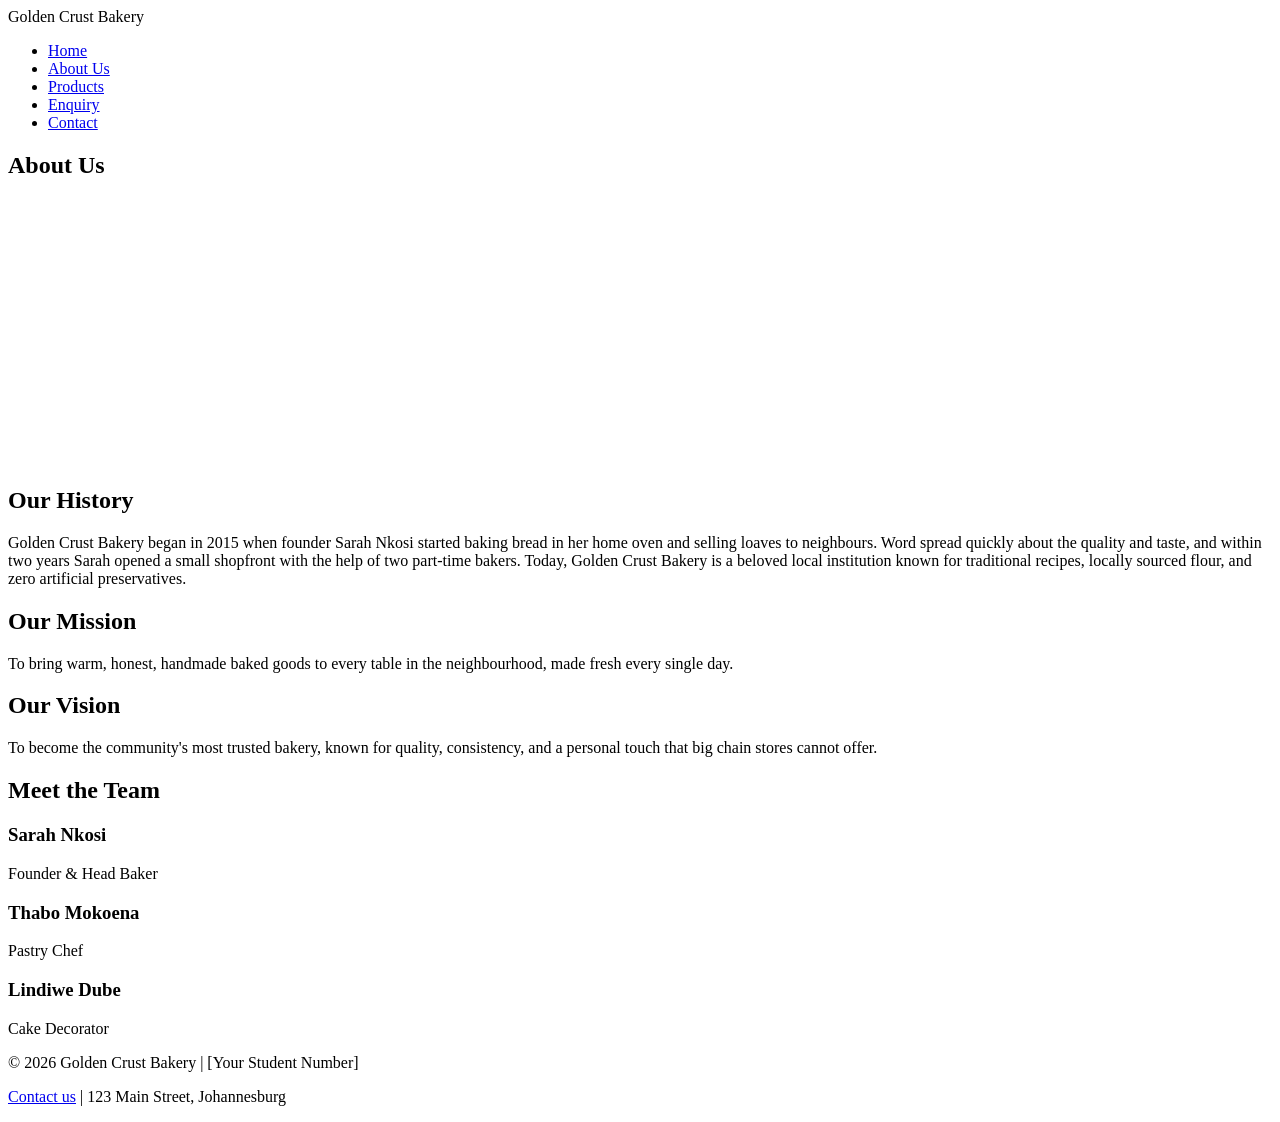
==== about.html @ 194672d9 "Add files via upload" ====
<!DOCTYPE html>
<html lang="en">
<head>
  <meta charset="UTF-8">
  <meta name="viewport" content="width=device-width, initial-scale=1.0">
  <title>Golden Crust Bakery | About Us</title>
  <link rel="stylesheet" href="css/style.css">
</head>
<body>
  <header>
    <nav>
      <div class="logo">Golden Crust Bakery</div>
      <ul>
        <li><a href="index.html">Home</a></li>
        <li><a href="about.html">About Us</a></li>
        <li><a href="products.html">Products</a></li>
        <li><a href="enquiry.html">Enquiry</a></li>
        <li><a href="contact.html">Contact</a></li>
      </ul>
    </nav>
  </header>

  <section class="hero" style="background-image:url('https://images.unsplash.com/photo-1775637659246-a508a5baa4eb?fm=jpg&q=60&w=1600&auto=format&fit=crop'); height:35vh;">
    <div class="hero-content">
      <h1>About Us</h1>
    </div>
  </section>

  <main>
    <section>
      <h2>Our History</h2>
      <p>Golden Crust Bakery began in 2015 when founder Sarah Nkosi started baking bread in her home oven and selling loaves to neighbours. Word spread quickly about the quality and taste, and within two years Sarah opened a small shopfront with the help of two part-time bakers. Today, Golden Crust Bakery is a beloved local institution known for traditional recipes, locally sourced flour, and zero artificial preservatives.</p>
    </section>

    <section>
      <h2>Our Mission</h2>
      <p>To bring warm, honest, handmade baked goods to every table in the neighbourhood, made fresh every single day.</p>
    </section>

    <section>
      <h2>Our Vision</h2>
      <p>To become the community's most trusted bakery, known for quality, consistency, and a personal touch that big chain stores cannot offer.</p>
    </section>

    <section>
      <h2>Meet the Team</h2>
      <div class="grid">
        <div class="card">
          <div class="card-body">
            <h3>Sarah Nkosi</h3>
            <p>Founder &amp; Head Baker</p>
          </div>
        </div>
        <div class="card">
          <div class="card-body">
            <h3>Thabo Mokoena</h3>
            <p>Pastry Chef</p>
          </div>
        </div>
        <div class="card">
          <div class="card-body">
            <h3>Lindiwe Dube</h3>
            <p>Cake Decorator</p>
          </div>
        </div>
      </div>
    </section>
  </main>

  <footer>
    <p>&copy; 2026 Golden Crust Bakery | [Your Student Number]</p>
    <p><a href="contact.html">Contact us</a> | 123 Main Street, Johannesburg</p>
  </footer>

  <script src="js/script.js"></script>
</body>
</html>
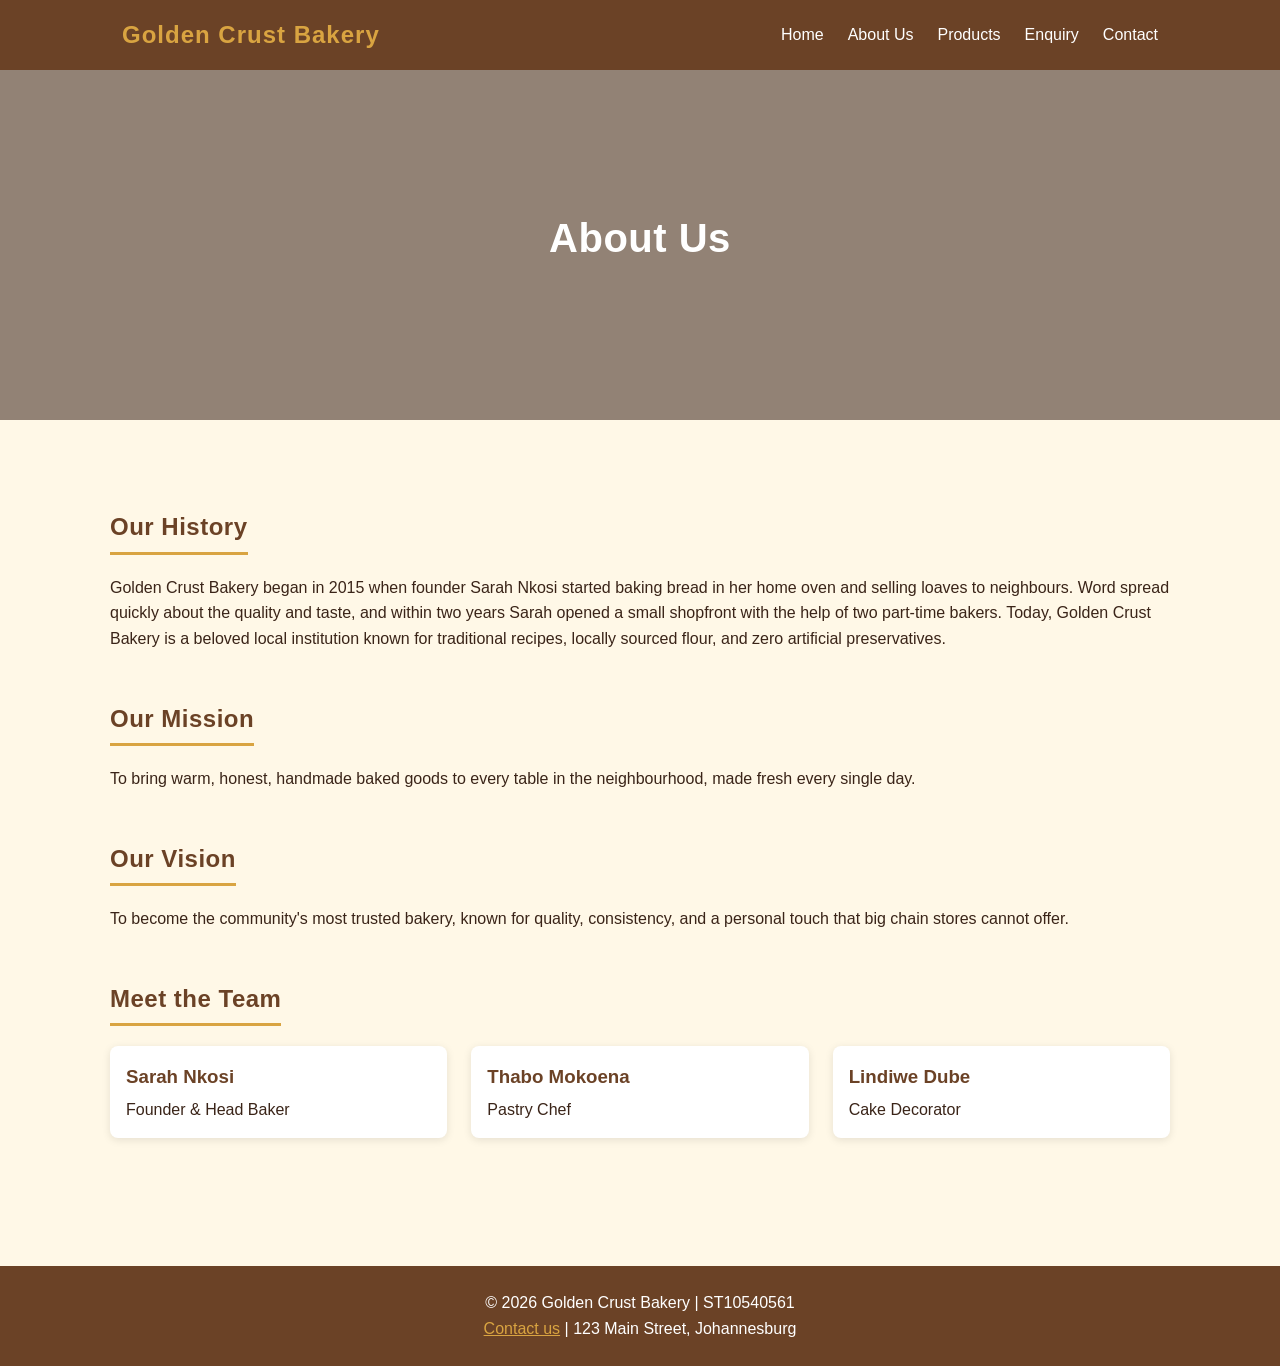
==== commit cc3015ad: "Add student number to about page footer" ====
--- a/about.html
+++ b/about.html
@@ -68,7 +68,7 @@
   </main>
 
   <footer>
-    <p>&copy; 2026 Golden Crust Bakery | [Your Student Number]</p>
+    <p>&copy; 2026 Golden Crust Bakery | ST10540561</p>
     <p><a href="contact.html">Contact us</a> | 123 Main Street, Johannesburg</p>
   </footer>
 
--- a/css/style.css
+++ b/css/style.css
@@ -0,0 +1,196 @@
+/* Golden Crust Bakery - main stylesheet */
+:root {
+  --gold: #d9a441;
+  --brown: #6b4226;
+  --cream: #fff8e7;
+  --dark: #3a2418;
+}
+
+* { box-sizing: border-box; margin: 0; padding: 0; }
+
+body {
+  font-family: 'Segoe UI', Arial, sans-serif;
+  font-size: 1rem;
+  background-color: var(--cream);
+  color: var(--dark);
+  line-height: 1.6;
+}
+
+header {
+  background-color: var(--brown);
+  color: white;
+  position: sticky;
+  top: 0;
+  z-index: 100;
+}
+
+nav {
+  display: flex;
+  justify-content: space-between;
+  align-items: center;
+  padding: 1rem 2rem;
+  max-width: 1100px;
+  margin: 0 auto;
+  flex-wrap: wrap;
+}
+
+.logo {
+  font-size: 1.5rem;
+  font-weight: bold;
+  letter-spacing: 1px;
+  color: var(--gold);
+}
+
+nav ul {
+  list-style: none;
+  display: flex;
+  gap: 1.5rem;
+}
+
+nav a {
+  color: white;
+  text-decoration: none;
+  font-weight: 500;
+}
+
+nav a:hover,
+nav a:focus { color: var(--gold); }
+
+.hero {
+  position: relative;
+  height: 60vh;
+  min-height: 350px;
+  background-size: cover;
+  background-position: center;
+  display: flex;
+  align-items: center;
+  justify-content: center;
+  text-align: center;
+  color: white;
+}
+
+.hero::before {
+  content: "";
+  position: absolute;
+  inset: 0;
+  background: rgba(58, 36, 24, 0.55);
+}
+
+.hero-content { position: relative; z-index: 1; padding: 1.25rem; }
+
+.hero h1 { font-size: 2.5rem; letter-spacing: 0.5px; margin-bottom: 15px; }
+.hero p { font-size: 1.2rem; margin-bottom: 20px; }
+
+.btn {
+  display: inline-block;
+  background-color: var(--gold);
+  color: var(--dark);
+  padding: 0.75rem 1.75rem;
+  border-radius: 4px;
+  text-decoration: none;
+  font-weight: bold;
+  border: 2px solid transparent;
+  cursor: pointer;
+  transition: background-color 0.2s ease;
+}
+
+.btn:hover { background-color: #c8932f; }
+.btn:focus { outline: none; border-color: var(--dark); }
+.btn:active { background-color: var(--brown); color: white; }
+
+main { max-width: 1100px; width: 100%; margin: 0 auto; padding: 2.5rem 1.25rem; }
+
+section { margin-bottom: 3rem; }
+
+h2 {
+  color: var(--brown);
+  border-bottom: 3px solid var(--gold);
+  display: inline-block;
+  padding-bottom: 5px;
+  margin-bottom: 1.25rem;
+  letter-spacing: 0.5px;
+}
+
+.grid {
+  display: grid;
+  grid-template-columns: repeat(auto-fit, minmax(220px, 1fr));
+  gap: 1.5rem;
+}
+
+.card {
+  background: white;
+  border-radius: 8px;
+  overflow: hidden;
+  box-shadow: 0 2px 8px rgba(0,0,0,0.1);
+  transition: box-shadow 0.2s ease;
+}
+
+.card:hover { box-shadow: 0 4px 14px rgba(0,0,0,0.18); }
+
+.card img { width: 100%; height: 180px; object-fit: cover; display: block; }
+.card-body { padding: 1rem; }
+.card-body h3 { color: var(--brown); margin-bottom: 5px; }
+.price { color: var(--gold); font-weight: bold; }
+
+form {
+  background: white;
+  padding: 1.5rem;
+  border-radius: 8px;
+  max-width: 600px;
+  width: 100%;
+  box-shadow: 0 2px 8px rgba(0,0,0,0.1);
+}
+
+label { display: block; margin-top: 1rem; font-weight: 600; }
+input, textarea, select {
+  width: 100%;
+  padding: 0.6rem;
+  margin-top: 5px;
+  border: 1px solid #ccc;
+  border-radius: 4px;
+  font-family: inherit;
+}
+
+input:focus, textarea:focus, select:focus {
+  outline: none;
+  border-color: var(--gold);
+  box-shadow: 0 0 0 2px rgba(217, 164, 65, 0.3);
+}
+
+textarea { resize: vertical; min-height: 100px; }
+
+footer {
+  background-color: var(--brown);
+  color: white;
+  text-align: center;
+  padding: 1.5rem;
+  margin-top: 2.5rem;
+}
+
+footer a { color: var(--gold); }
+footer a:hover, footer a:focus { color: white; }
+
+.map-embed {
+  width: 100%;
+  height: 300px;
+  border: 0;
+  border-radius: 8px;
+}
+
+/* ---- Responsive Design: Tablet ---- */
+@media (max-width: 768px) {
+  nav { padding: 1rem 1.25rem; }
+  .hero h1 { font-size: 2rem; }
+  .grid { grid-template-columns: repeat(auto-fit, minmax(180px, 1fr)); }
+}
+
+/* ---- Responsive Design: Mobile ---- */
+@media (max-width: 480px) {
+  nav { flex-direction: column; gap: 0.75rem; }
+  nav ul { gap: 1rem; flex-wrap: wrap; justify-content: center; }
+  .hero { height: 50vh; }
+  .hero h1 { font-size: 1.6rem; }
+  .hero p { font-size: 1rem; }
+  main { padding: 1.5rem 1rem; }
+  .grid { grid-template-columns: 1fr; }
+}
